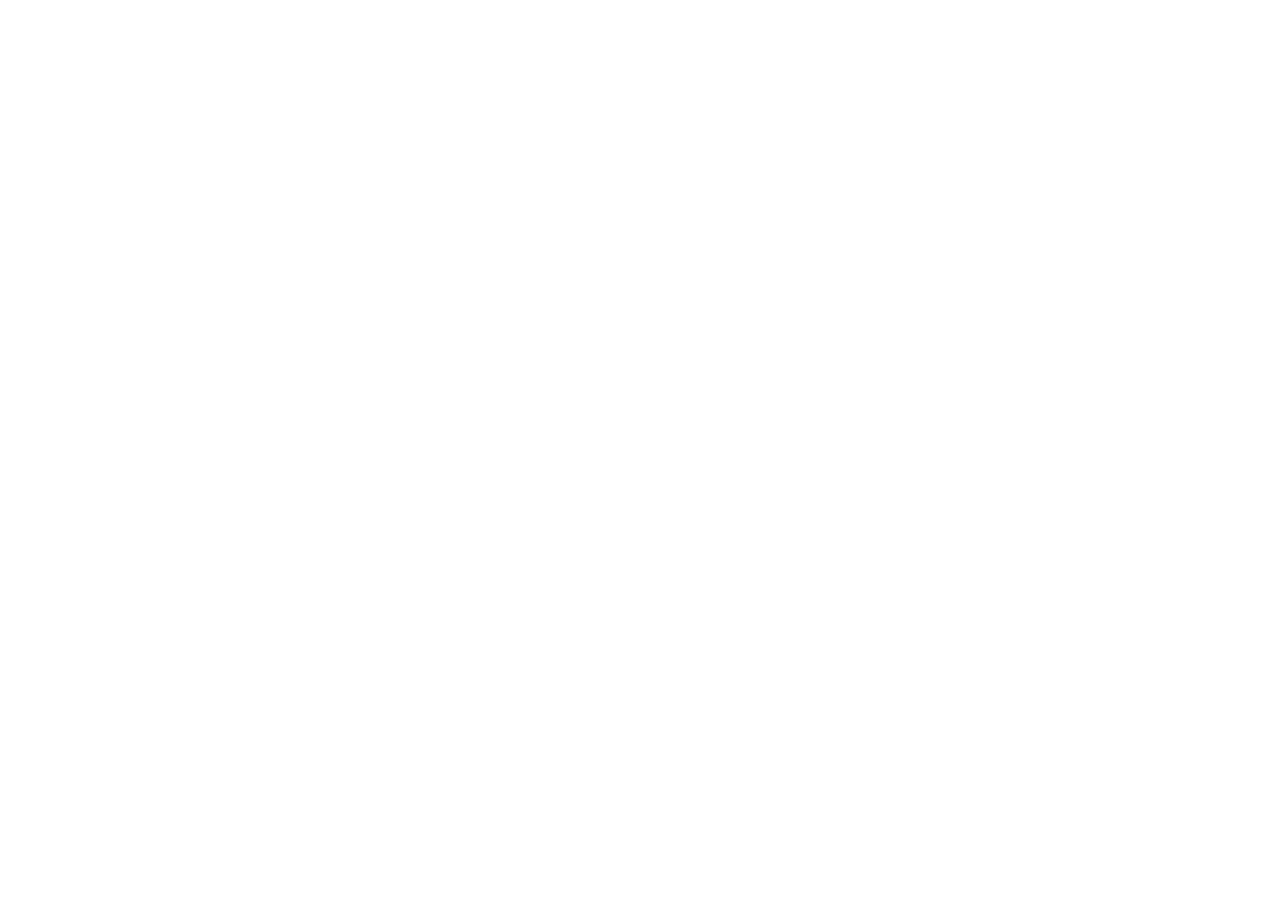
==== index.html @ d50ca7a2 "maked some file for project" ====
<!DOCTYPE html>
<html lang="en">
<head>
    <meta charset="UTF-8">
    <meta http-equiv="X-UA-Compatible" content="IE=edge">
    <meta name="viewport" content="width=device-width, initial-scale=1.0">
    <title>Document</title>
</head>
<body>
    
</body>
</html>
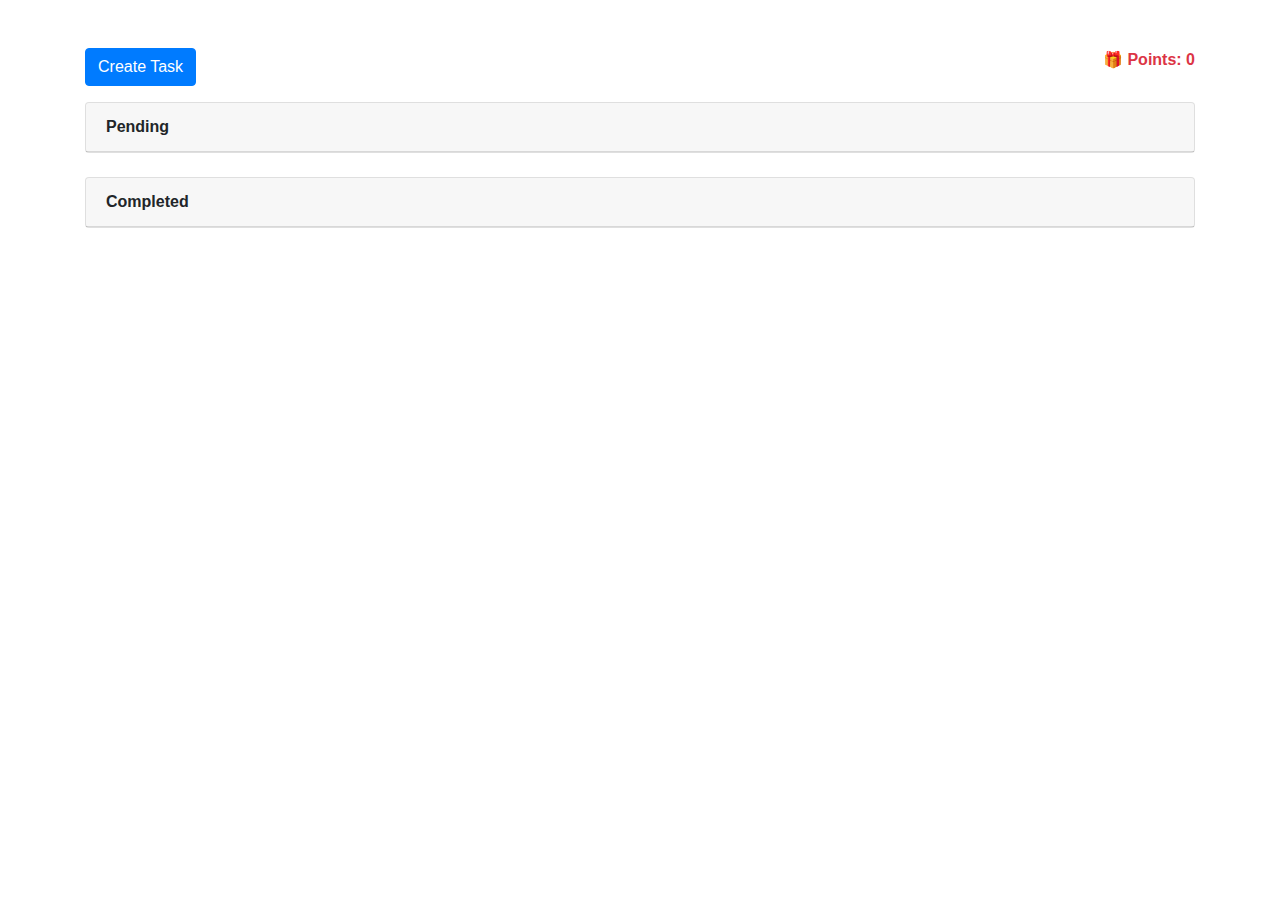
==== commit cefb1704: "Update index.html" ====
--- a/index.html
+++ b/index.html
@@ -2,11 +2,61 @@
 <html lang="en">
 <head>
     <meta charset="UTF-8">
-    <meta http-equiv="X-UA-Compatible" content="IE=edge">
     <meta name="viewport" content="width=device-width, initial-scale=1.0">
-    <title>Document</title>
+    <title>Task Management App</title>
+    <link href="https://stackpath.bootstrapcdn.com/bootstrap/4.5.2/css/bootstrap.min.css" rel="stylesheet">
+    <link rel="stylesheet" href="https://fonts.googleapis.com/css2?family=Poppins:wght@400;600&display=swap">
+    <link rel="stylesheet" href="styles.css">
 </head>
 <body>
-    
+    <div class="container mt-5">
+        <div class="d-flex justify-content-between mb-3">
+            <button id="create-task-btn" class="btn btn-primary">Create Task</button>
+            <div id="points" class="font-weight-bold text-danger">
+                <span id="points-icon">🎁</span>
+                <span id="points-value">Points: 0</span>
+            </div>
+        </div>
+        <div class="card mb-4">
+            <div class="card-header font-weight-bold">Pending</div>
+            <div id="task-list-pending" class="list-group list-group-flush"></div>
+        </div>
+        <div class="card">
+            <div class="card-header font-weight-bold">Completed</div>
+            <div id="task-list-completed" class="list-group list-group-flush"></div>
+        </div>
+    </div>
+    <div id="popup-form" class="modal" tabindex="-1" role="dialog">
+        <div class="modal-dialog" role="document">
+            <div class="modal-content">
+                <div class="modal-header">
+                    <h5 class="modal-title">Create Task</h5>
+                    <button type="button" class="close" data-dismiss="modal" aria-label="Close">
+                        <span aria-hidden="true">&times;</span>
+                    </button>
+                </div>
+                <div class="modal-body">
+                    <form>
+                        <div class="form-group">
+                            <label for="task-name">Task Name</label>
+                            <input type="text" class="form-control" id="task-name" placeholder="Enter task name">
+                        </div>
+                        <div class="form-group">
+                            <label for="task-points">Points</label>
+                            <input type="number" class="form-control" id="task-ppoints" placeholder="Enter points">
+                        </div>
+                        <div class="d-flex justify-content-center">
+                            <button type="button" id="submit-task-btn" class="btn btn-primary">Submit</button>
+                        </div>
+                    </form>
+                </div>
+            </div>
+        </div>
+    </div>
+    <div id="overlay" class="overlay hidden"></div>
+    <script src="https://code.jquery.com/jquery-3.5.1.slim.min.js"></script>
+    <script src="https://cdn.jsdelivr.net/npm/@popperjs/core@2.5.4/dist/umd/popper.min.js"></script>
+    <script src="https://stackpath.bootstrapcdn.com/bootstrap/4.5.2/js/bootstrap.min.js"></script>
+    <script src="script.js"></script>
 </body>
-</html>+</html>
